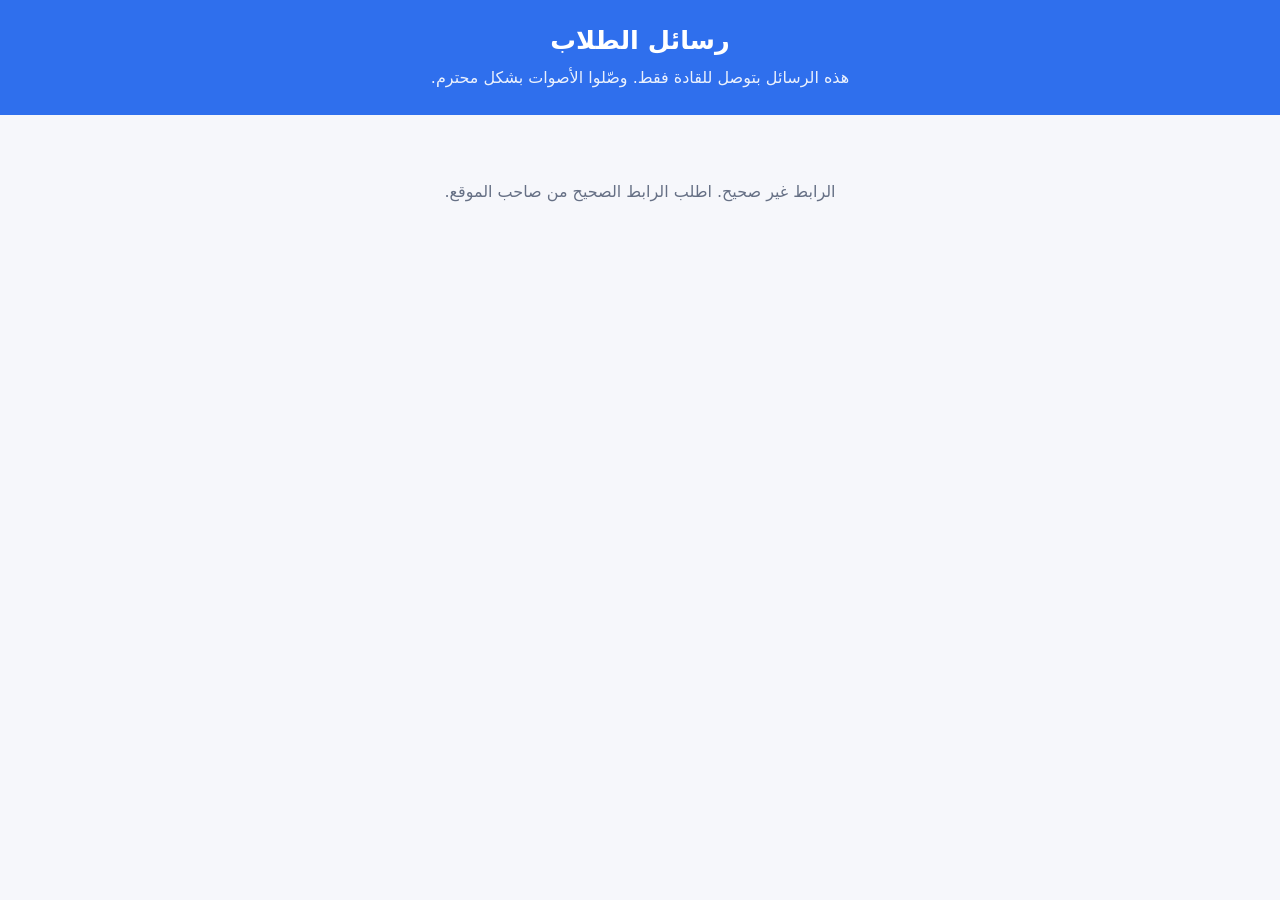
==== leader.html @ 325e4d0d "first version" ====
<!doctype html>
<html lang="ar" dir="rtl">
<head>
  <meta charset="utf-8">
  <meta name="viewport" content="width=device-width, initial-scale=1">
  <meta name="robots" content="noindex">
  <title>رسائل الطلاب — Grade 9 Hub</title>
  <link rel="icon" href="data:,">
  <link rel="stylesheet" href="css/style.css">
</head>
<body>
  <header class="top">
    <h1 id="title">رسائل الطلاب</h1>
    <p>هذه الرسائل بتوصل للقادة فقط. وصّلوا الأصوات بشكل محترم.</p>
  </header>
  <div id="demo-banner" class="banner" hidden>وضع تجريبي: استعمل الرابط leader.html?t=demo</div>
  <main>
    <p id="invalid" class="empty" hidden>الرابط غير صحيح. اطلب الرابط الصحيح من صاحب الموقع.</p>
    <section id="list" class="list" aria-live="polite"></section>
    <p id="empty" class="empty" hidden>ما في رسائل بعد.</p>
  </main>
  <div id="toast" role="status"></div>
  <script type="module" src="js/leader.js"></script>
</body>
</html>
---- css/style.css ----
:root {
  --bg: #f6f7fb;
  --card: #ffffff;
  --ink: #1d2433;
  --muted: #667085;
  --line: #e4e7ee;
  --brand: #2f6fed;
  --brand-ink: #ffffff;
  --ok: #1a8f5a;
  --warn: #c77700;
  --bad: #c93b3b;
  --radius: 14px;
}

* { box-sizing: border-box; }

body {
  margin: 0;
  background: var(--bg);
  color: var(--ink);
  font-family: "Segoe UI", Tahoma, system-ui, -apple-system, sans-serif;
  line-height: 1.6;
}

.top {
  background: var(--brand);
  color: var(--brand-ink);
  padding: 20px 16px 24px;
  text-align: center;
}
.top h1 { margin: 0; font-size: 1.6rem; }
.top p { margin: 4px 0 0; opacity: 0.9; }

.banner {
  background: #fff4d6;
  color: #7a5200;
  padding: 8px 16px;
  text-align: center;
  font-size: 0.9rem;
}

main { max-width: 960px; margin: 0 auto; padding: 16px; }

.tools { display: grid; gap: 12px; margin-bottom: 16px; }

input, textarea, select {
  width: 100%;
  padding: 11px 12px;
  border: 1px solid var(--line);
  border-radius: 10px;
  background: #fff;
  font: inherit;
  color: inherit;
}
input:focus, textarea:focus, button:focus-visible {
  outline: 2px solid var(--brand);
  outline-offset: 1px;
}

.chips { display: flex; gap: 8px; flex-wrap: wrap; }
.chip {
  border: 1px solid var(--line);
  background: #fff;
  border-radius: 999px;
  padding: 6px 14px;
  font: inherit;
  cursor: pointer;
  min-height: 40px;
}
.chip.on { background: var(--brand); color: var(--brand-ink); border-color: var(--brand); }

.grid {
  display: grid;
  gap: 14px;
  grid-template-columns: repeat(auto-fill, minmax(220px, 1fr));
}

.card {
  background: var(--card);
  border: 1px solid var(--line);
  border-radius: var(--radius);
  overflow: hidden;
  display: flex;
  flex-direction: column;
}
.card .pic {
  height: 130px;
  display: grid;
  place-items: center;
  font-size: 3rem;
  background: #eef2fb;
}
.card img.pic { width: 100%; object-fit: cover; }
.card .body { padding: 12px; display: grid; gap: 6px; flex: 1; align-content: start; }
.card h3 { margin: 0; font-size: 1.05rem; }
.desc { margin: 0; color: var(--muted); font-size: 0.9rem; }
.meta { display: flex; justify-content: space-between; align-items: center; gap: 8px; }
.price { font-weight: 700; color: var(--brand); }
.seller { color: var(--muted); font-size: 0.85rem; }

.btn {
  border: 0;
  background: var(--brand);
  color: var(--brand-ink);
  border-radius: 10px;
  padding: 10px 14px;
  font: inherit;
  font-weight: 600;
  cursor: pointer;
  min-height: 44px;
  transition: transform 0.12s ease;
}
.btn:active { transform: scale(0.97); }
.btn.ghost { background: #eef2fb; color: var(--brand); }
.btn.ok { background: var(--ok); }
.btn.bad { background: var(--bad); }
.btn.small { padding: 6px 10px; min-height: 38px; font-size: 0.9rem; }

.link {
  background: none;
  border: 0;
  color: var(--brand);
  font: inherit;
  text-decoration: underline;
  cursor: pointer;
  padding: 8px;
}

footer { text-align: center; padding: 24px 16px 40px; color: var(--muted); }

dialog {
  border: 0;
  border-radius: var(--radius);
  padding: 0;
  width: min(440px, 92vw);
  color: var(--ink);
}
dialog::backdrop { background: rgba(20, 28, 45, 0.5); }
dialog form { padding: 20px; display: grid; gap: 12px; }
dialog h2 { margin: 0; font-size: 1.2rem; }
dialog label { display: grid; gap: 4px; font-size: 0.95rem; }
.hint { margin: 0; color: var(--muted); font-size: 0.85rem; }
.actions { display: flex; gap: 8px; justify-content: flex-start; }

#toast {
  position: fixed;
  inset-inline: 16px;
  bottom: 20px;
  margin-inline: auto;
  max-width: 420px;
  background: var(--ink);
  color: #fff;
  padding: 12px 16px;
  border-radius: 12px;
  text-align: center;
  opacity: 0;
  transform: translateY(12px);
  pointer-events: none;
  transition: opacity 0.2s ease, transform 0.2s ease;
}
#toast.show { opacity: 1; transform: none; }

/* صفحات البائع والليدر */
.list { display: grid; gap: 12px; }
.row {
  background: var(--card);
  border: 1px solid var(--line);
  border-radius: var(--radius);
  padding: 14px;
  display: grid;
  gap: 8px;
}
.row .head { display: flex; justify-content: space-between; gap: 8px; flex-wrap: wrap; }
.row .time { color: var(--muted); font-size: 0.85rem; }
.badge {
  border-radius: 999px;
  padding: 2px 10px;
  font-size: 0.85rem;
  background: #eef2fb;
  color: var(--brand);
}
.badge.ready { background: #fff1d6; color: var(--warn); }
.badge.done { background: #dcf5e8; color: var(--ok); }
.badge.cancelled { background: #fde3e3; color: var(--bad); }
.empty { text-align: center; color: var(--muted); padding: 32px 0; }

@media (prefers-reduced-motion: reduce) {
  * { transition: none !important; }
}

/* الطلبات الخاصة */
.section-title { margin: 20px 0 10px; font-size: 1.1rem; }
.special { text-align: center; margin: 20px 0 4px; }
.row .actions { align-items: center; flex-wrap: wrap; }
.row input[type="number"] { max-width: 150px; }
#my-requests { margin-bottom: 20px; }

/* إعلانات البائع وزر واتساب */
a.btn { display: inline-grid; place-items: center; text-decoration: none; }
.card .actions .btn:first-child { flex: 1; }
.panel {
  background: var(--card);
  border: 1px solid var(--line);
  border-radius: var(--radius);
  padding: 12px 14px;
  margin: 12px 0;
}
.panel summary { cursor: pointer; font-weight: 600; min-height: 32px; }
.stack { display: grid; gap: 10px; margin-top: 12px; }
.stack label { display: grid; gap: 4px; font-size: 0.95rem; }
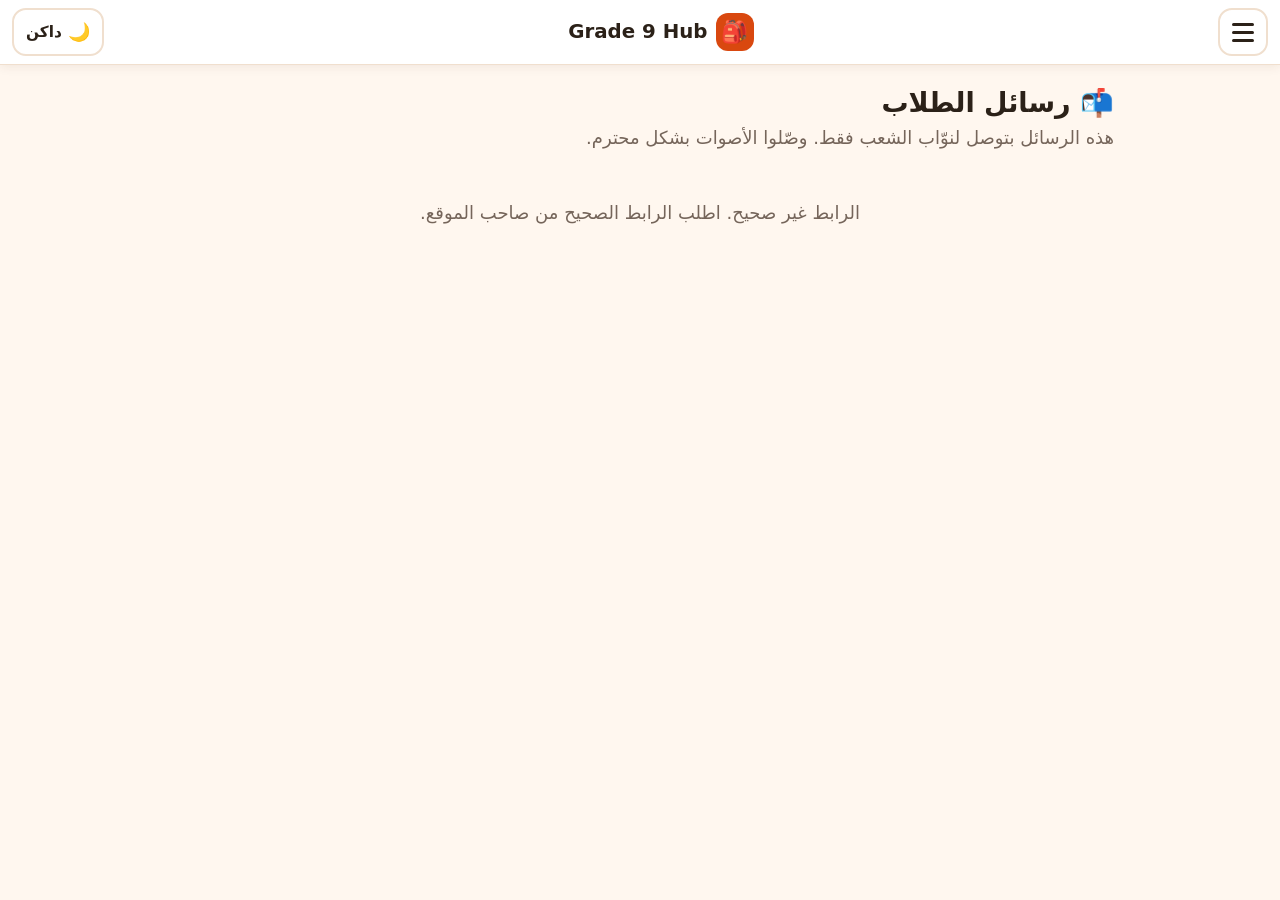
==== commit f5ccad99: "new design" ====
--- a/leader.html
+++ b/leader.html
@@ -3,18 +3,21 @@
 <head>
   <meta charset="utf-8">
   <meta name="viewport" content="width=device-width, initial-scale=1">
+  <meta name="color-scheme" content="light dark">
   <meta name="robots" content="noindex">
   <title>رسائل الطلاب — Grade 9 Hub</title>
   <link rel="icon" href="data:,">
+  <script>try{var t=localStorage.getItem("theme");if(!t)t=matchMedia("(prefers-color-scheme: dark)").matches?"dark":"light";document.documentElement.dataset.theme=t}catch(e){}</script>
   <link rel="stylesheet" href="css/style.css">
 </head>
 <body>
-  <header class="top">
-    <h1 id="title">رسائل الطلاب</h1>
-    <p>هذه الرسائل بتوصل للقادة فقط. وصّلوا الأصوات بشكل محترم.</p>
-  </header>
-  <div id="demo-banner" class="banner" hidden>وضع تجريبي: استعمل الرابط leader.html?t=demo</div>
+  <div id="site-header"></div>
+  <div id="demo-banner" class="banner" hidden>وضع تجريبي: استعمل الرابط leader.html#t=demo</div>
   <main>
+    <div class="page-head">
+      <h1 id="title">📬 رسائل الطلاب</h1>
+      <p>هذه الرسائل بتوصل لنوّاب الشعب فقط. وصّلوا الأصوات بشكل محترم.</p>
+    </div>
     <p id="invalid" class="empty" hidden>الرابط غير صحيح. اطلب الرابط الصحيح من صاحب الموقع.</p>
     <section id="list" class="list" aria-live="polite"></section>
     <p id="empty" class="empty" hidden>ما في رسائل بعد.</p>
--- a/css/style.css
+++ b/css/style.css
@@ -1,120 +1,340 @@
+/* ========== الألوان (فاتح / داكن) ========== */
 :root {
-  --bg: #f6f7fb;
+  color-scheme: light;
+  --bg: #fff7ef;
   --card: #ffffff;
-  --ink: #1d2433;
-  --muted: #667085;
-  --line: #e4e7ee;
-  --brand: #2f6fed;
+  --field: #ffffff;
+  --ink: #2b2118;
+  --muted: #75655a;
+  --line: #f0dfce;
+  --brand: #d9480f;
   --brand-ink: #ffffff;
-  --ok: #1a8f5a;
-  --warn: #c77700;
-  --bad: #c93b3b;
-  --radius: 14px;
-}
-
+  --soft: #ffe8d6;
+  --soft-ink: #9a3412;
+  --ok: #167a45;
+  --ok-ink: #ffffff;
+  --bad: #c62828;
+  --bad-ink: #ffffff;
+  --warn-bg: #fff1d6;
+  --warn-ink: #8a5300;
+  --hero-from: #d9480f;
+  --hero-to: #f08a24;
+  --hero-ink: #ffffff;
+  --shadow: 0 2px 10px rgba(80, 40, 10, 0.08);
+  --radius: 18px;
+}
+
+:root[data-theme="dark"] {
+  color-scheme: dark;
+  --bg: #14110e;
+  --card: #201b16;
+  --field: #15110d;
+  --ink: #f6ede4;
+  --muted: #b8a999;
+  --line: #3a3128;
+  --brand: #ff8a4c;
+  --brand-ink: #1a1209;
+  --soft: #3a2518;
+  --soft-ink: #ffb48a;
+  --ok: #4cd08a;
+  --ok-ink: #07210f;
+  --bad: #ff7b7b;
+  --bad-ink: #2a0707;
+  --warn-bg: #3a2c10;
+  --warn-ink: #ffd27a;
+  --hero-from: #6b2a0c;
+  --hero-to: #a24a14;
+  --hero-ink: #fff3e8;
+  --shadow: 0 2px 12px rgba(0, 0, 0, 0.35);
+}
+
+/* ========== الأساس ========== */
 * { box-sizing: border-box; }
+html { font-size: 18px; -webkit-text-size-adjust: 100%; }
 
 body {
   margin: 0;
   background: var(--bg);
   color: var(--ink);
-  font-family: "Segoe UI", Tahoma, system-ui, -apple-system, sans-serif;
+  font-family: "Segoe UI", Tahoma, system-ui, -apple-system, "Noto Sans Arabic", sans-serif;
   line-height: 1.6;
 }
 
-.top {
+main { max-width: 980px; margin: 0 auto; padding: 16px 16px 48px; }
+
+h1, h2, h3 { line-height: 1.3; }
+
+a { color: var(--brand); }
+
+:focus-visible {
+  outline: 3px solid var(--brand);
+  outline-offset: 2px;
+}
+
+/* ========== الشريط العلوي والقائمة ========== */
+#site-header { display: contents; }
+
+.topbar {
+  position: sticky;
+  top: 0;
+  z-index: 20;
+  display: flex;
+  align-items: center;
+  justify-content: space-between;
+  gap: 8px;
+  padding: 8px 12px;
+  background: var(--card);
+  border-bottom: 1px solid var(--line);
+  box-shadow: var(--shadow);
+}
+
+.brand {
+  display: flex;
+  align-items: center;
+  gap: 8px;
+  color: var(--ink);
+  font-weight: 800;
+  font-size: 1.1rem;
+  text-decoration: none;
+}
+.brand .logo {
+  display: grid;
+  place-items: center;
+  width: 38px;
+  height: 38px;
+  border-radius: 12px;
   background: var(--brand);
   color: var(--brand-ink);
-  padding: 20px 16px 24px;
-  text-align: center;
-}
-.top h1 { margin: 0; font-size: 1.6rem; }
-.top p { margin: 4px 0 0; opacity: 0.9; }
+  font-size: 1.2rem;
+}
+
+.icon-btn {
+  display: inline-flex;
+  align-items: center;
+  justify-content: center;
+  gap: 6px;
+  min-width: 48px;
+  min-height: 48px;
+  padding: 0 12px;
+  border: 2px solid var(--line);
+  border-radius: 14px;
+  background: var(--card);
+  color: var(--ink);
+  font: inherit;
+  font-weight: 700;
+  cursor: pointer;
+}
+.icon-btn:active { transform: scale(0.96); }
+.icon-btn .lbl { font-size: 0.85rem; }
+
+.bars { display: grid; gap: 5px; width: 22px; }
+.bars span {
+  display: block;
+  height: 3px;
+  border-radius: 3px;
+  background: currentColor;
+}
+
+#scrim {
+  position: fixed;
+  inset: 0;
+  z-index: 30;
+  background: rgba(10, 6, 2, 0.55);
+  opacity: 0;
+  visibility: hidden;
+  transition: opacity 0.2s ease, visibility 0.2s;
+}
+#scrim.open { opacity: 1; visibility: visible; }
+
+#drawer {
+  position: fixed;
+  top: 0;
+  bottom: 0;
+  inset-inline-start: 0;
+  z-index: 40;
+  width: min(320px, 86vw);
+  padding: 16px;
+  display: flex;
+  flex-direction: column;
+  gap: 8px;
+  background: var(--card);
+  box-shadow: var(--shadow);
+  transform: translateX(100%);
+  visibility: hidden;
+  transition: transform 0.22s ease, visibility 0.22s;
+}
+:root[dir="ltr"] #drawer { transform: translateX(-100%); }
+#drawer.open { transform: none; visibility: visible; }
+
+#drawer .drawer-head {
+  display: flex;
+  align-items: center;
+  justify-content: space-between;
+  margin-bottom: 8px;
+}
+#drawer h2 { margin: 0; font-size: 1.15rem; }
+
+.nav-link {
+  display: flex;
+  align-items: center;
+  gap: 12px;
+  min-height: 60px;
+  padding: 10px 14px;
+  border-radius: 16px;
+  background: var(--bg);
+  border: 2px solid transparent;
+  color: var(--ink);
+  font-weight: 700;
+  text-decoration: none;
+}
+.nav-link .ico { font-size: 1.6rem; }
+.nav-link small { display: block; color: var(--muted); font-weight: 400; font-size: 0.78rem; }
+.nav-link[aria-current="page"] {
+  background: var(--soft);
+  border-color: var(--brand);
+  color: var(--soft-ink);
+}
+.drawer-foot { margin-top: auto; color: var(--muted); font-size: 0.85rem; text-align: center; }
+
+/* ========== الواجهة الرئيسية ========== */
+.hero {
+  background: linear-gradient(135deg, var(--hero-from), var(--hero-to));
+  color: var(--hero-ink);
+  border-radius: 24px;
+  padding: 20px 18px;
+  margin-bottom: 16px;
+}
+.hero h1 { margin: 0 0 4px; font-size: 1.5rem; }
+.hero p { margin: 0 0 14px; opacity: 0.95; }
+
+.steps { display: grid; gap: 8px; margin: 0; padding: 0; list-style: none; }
+.steps li {
+  display: flex;
+  align-items: center;
+  gap: 10px;
+  background: rgba(255, 255, 255, 0.18);
+  border-radius: 14px;
+  padding: 8px 12px;
+  font-weight: 600;
+}
+.steps .n {
+  flex: none;
+  display: grid;
+  place-items: center;
+  width: 30px;
+  height: 30px;
+  border-radius: 50%;
+  background: var(--hero-ink);
+  color: var(--hero-from);
+  font-weight: 800;
+}
+
+.page-head { margin: 4px 0 16px; }
+.page-head h1 { margin: 0; font-size: 1.5rem; }
+.page-head p { margin: 4px 0 0; color: var(--muted); }
 
 .banner {
-  background: #fff4d6;
-  color: #7a5200;
-  padding: 8px 16px;
+  background: var(--warn-bg);
+  color: var(--warn-ink);
+  padding: 10px 16px;
   text-align: center;
   font-size: 0.9rem;
 }
 
-main { max-width: 960px; margin: 0 auto; padding: 16px; }
-
 .tools { display: grid; gap: 12px; margin-bottom: 16px; }
 
 input, textarea, select {
   width: 100%;
-  padding: 11px 12px;
-  border: 1px solid var(--line);
-  border-radius: 10px;
-  background: #fff;
+  min-height: 52px;
+  padding: 12px 14px;
+  border: 2px solid var(--line);
+  border-radius: 14px;
+  background: var(--field);
   font: inherit;
-  color: inherit;
-}
-input:focus, textarea:focus, button:focus-visible {
-  outline: 2px solid var(--brand);
-  outline-offset: 1px;
-}
+  color: var(--ink);
+}
+input::placeholder, textarea::placeholder { color: var(--muted); opacity: 0.8; }
+input:focus, textarea:focus, select:focus { border-color: var(--brand); outline: none; }
 
 .chips { display: flex; gap: 8px; flex-wrap: wrap; }
 .chip {
-  border: 1px solid var(--line);
-  background: #fff;
+  display: inline-flex;
+  align-items: center;
+  gap: 6px;
+  border: 2px solid var(--line);
+  background: var(--card);
+  color: var(--ink);
   border-radius: 999px;
-  padding: 6px 14px;
+  padding: 6px 16px;
   font: inherit;
+  font-weight: 700;
   cursor: pointer;
-  min-height: 40px;
+  min-height: 48px;
 }
 .chip.on { background: var(--brand); color: var(--brand-ink); border-color: var(--brand); }
 
+/* ========== بطاقات المنتجات ========== */
 .grid {
   display: grid;
   gap: 14px;
-  grid-template-columns: repeat(auto-fill, minmax(220px, 1fr));
-}
+  grid-template-columns: 1fr;
+}
+@media (min-width: 640px) { .grid { grid-template-columns: repeat(2, 1fr); } }
+@media (min-width: 900px) { .grid { grid-template-columns: repeat(3, 1fr); } }
 
 .card {
   background: var(--card);
-  border: 1px solid var(--line);
+  border: 2px solid var(--line);
   border-radius: var(--radius);
-  overflow: hidden;
-  display: flex;
-  flex-direction: column;
+  padding: 12px;
+  display: grid;
+  grid-template-columns: 76px 1fr;
+  gap: 12px;
+  align-items: start;
+  box-shadow: var(--shadow);
 }
 .card .pic {
-  height: 130px;
   display: grid;
   place-items: center;
-  font-size: 3rem;
-  background: #eef2fb;
-}
-.card img.pic { width: 100%; object-fit: cover; }
-.card .body { padding: 12px; display: grid; gap: 6px; flex: 1; align-content: start; }
-.card h3 { margin: 0; font-size: 1.05rem; }
-.desc { margin: 0; color: var(--muted); font-size: 0.9rem; }
-.meta { display: flex; justify-content: space-between; align-items: center; gap: 8px; }
-.price { font-weight: 700; color: var(--brand); }
+  width: 76px;
+  height: 76px;
+  border-radius: 16px;
+  font-size: 2.4rem;
+  background: var(--soft);
+  object-fit: cover;
+}
+.card .body { display: grid; gap: 4px; min-width: 0; }
+.card h3 { margin: 0; font-size: 1.1rem; overflow-wrap: anywhere; }
+.desc { margin: 0; color: var(--muted); font-size: 0.9rem; overflow-wrap: anywhere; }
+.price {
+  font-weight: 800;
+  font-size: 1.25rem;
+  color: var(--brand);
+}
 .seller { color: var(--muted); font-size: 0.85rem; }
-
+.card .actions { grid-column: 1 / -1; display: flex; gap: 8px; }
+.card .actions .btn { flex: 1; }
+
+/* ========== الأزرار ========== */
 .btn {
   border: 0;
   background: var(--brand);
   color: var(--brand-ink);
-  border-radius: 10px;
-  padding: 10px 14px;
+  border-radius: 14px;
+  padding: 12px 18px;
   font: inherit;
-  font-weight: 600;
+  font-weight: 800;
   cursor: pointer;
-  min-height: 44px;
+  min-height: 52px;
   transition: transform 0.12s ease;
 }
 .btn:active { transform: scale(0.97); }
-.btn.ghost { background: #eef2fb; color: var(--brand); }
-.btn.ok { background: var(--ok); }
-.btn.bad { background: var(--bad); }
-.btn.small { padding: 6px 10px; min-height: 38px; font-size: 0.9rem; }
+.btn.ghost { background: var(--soft); color: var(--soft-ink); }
+.btn.ok { background: var(--ok); color: var(--ok-ink); }
+.btn.bad { background: var(--bad); color: var(--bad-ink); }
+.btn.small { padding: 8px 14px; min-height: 46px; font-size: 0.95rem; }
+.btn.wide { width: 100%; }
+a.btn { display: inline-grid; place-items: center; text-decoration: none; }
 
 .link {
   background: none;
@@ -126,32 +346,54 @@
   padding: 8px;
 }
 
-footer { text-align: center; padding: 24px 16px 40px; color: var(--muted); }
-
+.special {
+  margin: 24px 0 8px;
+  padding: 18px;
+  text-align: center;
+  background: var(--card);
+  border: 2px dashed var(--brand);
+  border-radius: var(--radius);
+}
+.special p { margin: 0 0 12px; font-weight: 700; }
+
+/* ========== النوافذ ========== */
 dialog {
   border: 0;
-  border-radius: var(--radius);
+  border-radius: 22px;
   padding: 0;
-  width: min(440px, 92vw);
-  color: var(--ink);
-}
-dialog::backdrop { background: rgba(20, 28, 45, 0.5); }
-dialog form { padding: 20px; display: grid; gap: 12px; }
-dialog h2 { margin: 0; font-size: 1.2rem; }
-dialog label { display: grid; gap: 4px; font-size: 0.95rem; }
-.hint { margin: 0; color: var(--muted); font-size: 0.85rem; }
-.actions { display: flex; gap: 8px; justify-content: flex-start; }
+  width: min(480px, 94vw);
+  max-height: 92vh;
+  background: var(--card);
+  color: var(--ink);
+}
+dialog::backdrop { background: rgba(10, 6, 2, 0.6); }
+dialog form { padding: 20px; display: grid; gap: 14px; }
+dialog h2 { margin: 0; font-size: 1.25rem; }
+label { display: grid; gap: 6px; font-weight: 700; font-size: 0.95rem; }
+.hint {
+  margin: 0;
+  padding: 10px 12px;
+  border-radius: 12px;
+  background: var(--soft);
+  color: var(--soft-ink);
+  font-size: 0.9rem;
+  font-weight: 400;
+}
+.actions { display: flex; gap: 8px; flex-wrap: wrap; }
+dialog .actions .btn { flex: 1; }
 
 #toast {
   position: fixed;
   inset-inline: 16px;
-  bottom: 20px;
+  bottom: 24px;
+  z-index: 60;
   margin-inline: auto;
-  max-width: 420px;
+  max-width: 440px;
   background: var(--ink);
-  color: #fff;
-  padding: 12px 16px;
-  border-radius: 12px;
+  color: var(--bg);
+  padding: 14px 18px;
+  border-radius: 16px;
+  font-weight: 700;
   text-align: center;
   opacity: 0;
   transform: translateY(12px);
@@ -160,51 +402,54 @@
 }
 #toast.show { opacity: 1; transform: none; }
 
-/* صفحات البائع والليدر */
+/* ========== قوائم الطلبات (البائع والقادة) ========== */
+.section-title { margin: 28px 0 10px; font-size: 1.2rem; }
 .list { display: grid; gap: 12px; }
 .row {
   background: var(--card);
-  border: 1px solid var(--line);
+  border: 2px solid var(--line);
   border-radius: var(--radius);
   padding: 14px;
   display: grid;
   gap: 8px;
-}
-.row .head { display: flex; justify-content: space-between; gap: 8px; flex-wrap: wrap; }
+  box-shadow: var(--shadow);
+}
+.row .head { display: flex; justify-content: space-between; align-items: flex-start; gap: 8px; flex-wrap: wrap; }
 .row .time { color: var(--muted); font-size: 0.85rem; }
+.row .actions { align-items: center; }
+.row input[type="text"] { max-width: 160px; }
 .badge {
   border-radius: 999px;
-  padding: 2px 10px;
+  padding: 3px 12px;
   font-size: 0.85rem;
-  background: #eef2fb;
-  color: var(--brand);
-}
-.badge.ready { background: #fff1d6; color: var(--warn); }
-.badge.done { background: #dcf5e8; color: var(--ok); }
-.badge.cancelled { background: #fde3e3; color: var(--bad); }
-.empty { text-align: center; color: var(--muted); padding: 32px 0; }
+  font-weight: 700;
+  background: var(--soft);
+  color: var(--soft-ink);
+}
+.badge.ready { background: var(--warn-bg); color: var(--warn-ink); }
+.badge.done { background: color-mix(in srgb, var(--ok) 22%, var(--card)); color: var(--ok); }
+.badge.cancelled { background: color-mix(in srgb, var(--bad) 22%, var(--card)); color: var(--bad); }
+.empty { text-align: center; color: var(--muted); padding: 28px 0; }
+
+.panel {
+  background: var(--card);
+  border: 2px solid var(--line);
+  border-radius: var(--radius);
+  padding: 8px 16px;
+  margin: 12px 0;
+}
+.panel summary { cursor: pointer; font-weight: 800; min-height: 48px; display: flex; align-items: center; }
+.stack { display: grid; gap: 12px; padding: 4px 0 12px; }
+
+.done-box {
+  text-align: center;
+  padding: 24px 16px;
+  background: var(--card);
+  border: 2px solid var(--ok);
+  border-radius: var(--radius);
+}
+.done-box .big { font-size: 2.6rem; }
 
 @media (prefers-reduced-motion: reduce) {
   * { transition: none !important; }
 }
-
-/* الطلبات الخاصة */
-.section-title { margin: 20px 0 10px; font-size: 1.1rem; }
-.special { text-align: center; margin: 20px 0 4px; }
-.row .actions { align-items: center; flex-wrap: wrap; }
-.row input[type="number"] { max-width: 150px; }
-#my-requests { margin-bottom: 20px; }
-
-/* إعلانات البائع وزر واتساب */
-a.btn { display: inline-grid; place-items: center; text-decoration: none; }
-.card .actions .btn:first-child { flex: 1; }
-.panel {
-  background: var(--card);
-  border: 1px solid var(--line);
-  border-radius: var(--radius);
-  padding: 12px 14px;
-  margin: 12px 0;
-}
-.panel summary { cursor: pointer; font-weight: 600; min-height: 32px; }
-.stack { display: grid; gap: 10px; margin-top: 12px; }
-.stack label { display: grid; gap: 4px; font-size: 0.95rem; }
